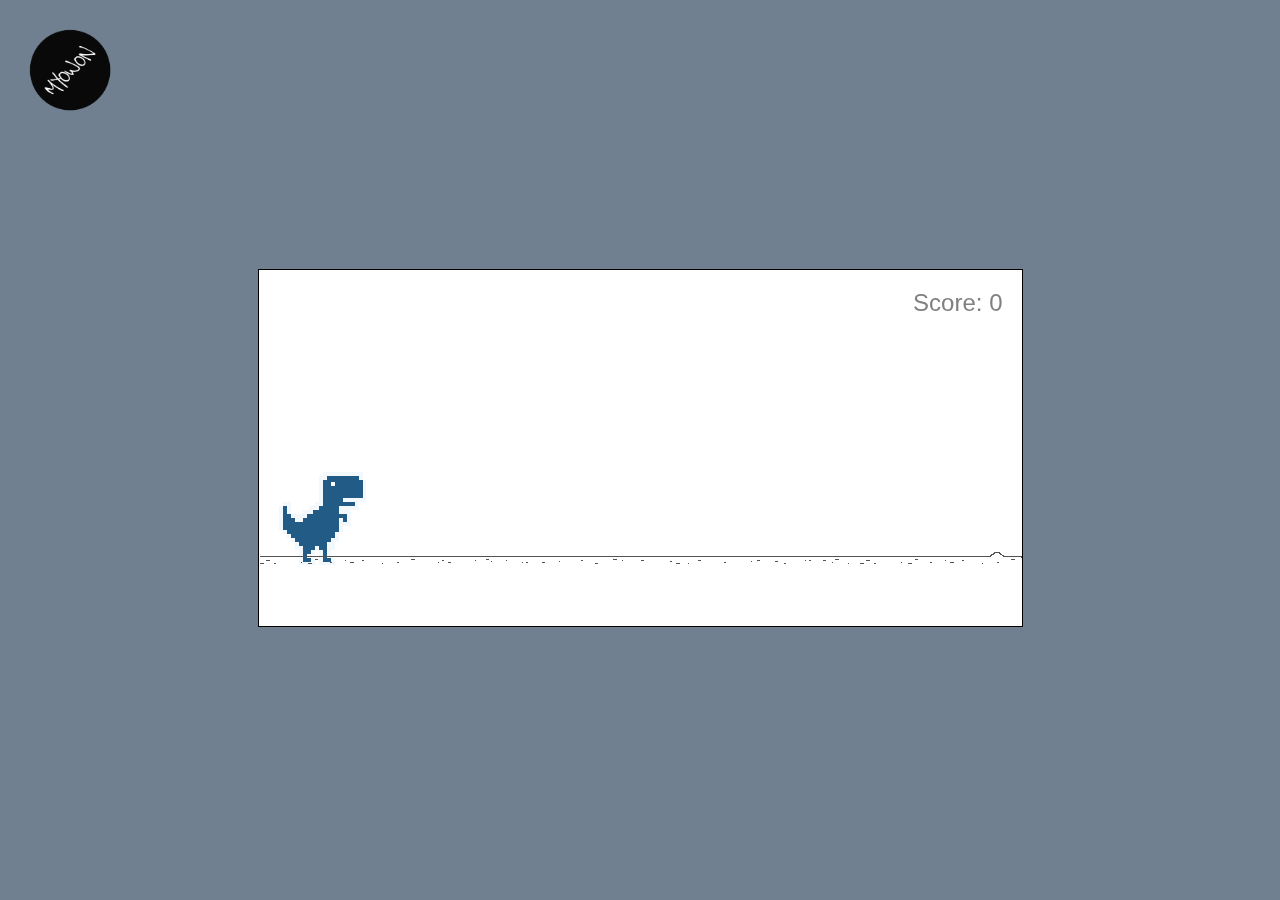
==== dino.html @ db7d0dcb "first" ====
<!DOCTYPE html>
<html lang="ko">
<head>
    <meta charset="UTF-8">
    <title>DINO GAME</title>
    <link rel="shortcut icon" href="favicon.ico" type="img/x-icon">
    <link rel="stylesheet" type="text/css" href="style.css">
</head>
<body>
    <div class="logo">
        <a href="index.html">
            <img id="logo" src="img/logo.png" alt="logo">
        </a>
    </div>
    <div id="canvas-container">
        <canvas id="canvas"></canvas>
        <span id="score">Score: 0</span>
        <img id="replay-button" src = "img/replay_button.png" alt="Replay" style="display: none;">
        <img id="game-over" src = "img/game_over.png" alt="over" style="display: none;">
    </div>
    <script src="dino.js"></script>
</body>
</html>
---- style.css ----
body {
    display: flex;
    justify-content: center;
    align-items: center;
    height: 100vh;
    margin: 0;
    background-color:slategray;
}

#logo {
    position: absolute;
    top: 20px;
    left: 20px;
    width: 100px;
    height: 100px;
}

canvas {
    border: 1px solid black;
    background-color: white;
}

#canvas-container {
    position: relative;
}

#replay-button {
    position: absolute;
    top: 120px;
    left: 45%;
    display: none;
}

#game-over {
    position: absolute;
    bottom: 400px;
    left: 25%;
    display: none;
}

#score {
    position: absolute;
    top: 20px;
    right: 20px;
    font-size: 24px;
    font-family: Arial, sans-serif;
    color: gray;
}

#game-title {
    text-align: center;
    margin: 50px;
    position: relative;
    z-index: 1;
}

.game-menu {
    display: flex;
    justify-content: center;
    align-items: center;
    flex-wrap: wrap;
    margin-top: 30px;
    z-index: 0;
}

.game-menu-item {
    display: flex;
    flex-direction: column;
    align-items: center;
    margin: 20px;
    transition: transform 0.3s ease;
}

.game-menu-item:hover {
    transform: translateY(-5px);
}

.game-menu-item img {
    width: 200px;
    height: 200px;
    border-radius: 10px;
    border: 5px solid #fff;
    box-shadow: 0 2px 6px rgba(0, 0, 0, 0.1);
    cursor: pointer;
}

.game-menu-item a {
    text-decoration: none;
    color: #ffffff;
    margin: 20px auto;
    padding: 10px 20px;
    font-size: 40px;
    background-color: #353a38;
    border-radius: 5px;
    font-size: 18px;
    margin-top: 10px;
}

.game-menu-item:nth-child(1) a:hover {
    color: #c3ffc1;
}

.game-menu-item:nth-child(2) a:hover {
    color: #ffc1d6;
}

.game-menu-item:nth-child(3) a:hover {
    color: #a6fcff;
}


#restart-button {
    position: absolute;
    left: 42%;
    bottom: 30%;
    margin: 20px auto;
    padding: 10px 20px;
    font-size: 40px;
    background-color: #3ab18d;
    color: #ffffff;
    border: none;
    border-radius: 5px;
    cursor: pointer;
}

#game-container {
    display: flex;
    flex-direction: column;
    align-items: center;
    margin-bottom: 20px;
    padding: 6%;
}

.row {
    display: flex;
    justify-content: center;
}

.hole {
    width: 80px;
    height: 80px;
    background-color: #363a44;
    border-radius: 50%;
    margin: 10px;
    cursor: pointer;
    transition: background-color 0.3s ease;
}

.hole.active {
    background-color: #c29cae;
}

#score-container {
    position: fixed;
    top: 20%;
    right: 40%;
    text-align: center;
}

#score1 {
    font-size: 24px;
    font-family: Arial, sans-serif;
    color: rgb(255, 255, 255);
}


#start-button {
    padding: 10px 20px;
    font-size: 20px;
    background-color: #232630;
    color: #ffffff;
    border: none;
    border-radius: 5px;
    cursor: pointer;
}

#re-button {
    position: absolute;
    left: 45%;
    bottom: 45%;
    margin: 20px auto;
    padding: 10px 20px;
    font-size: 40px;
    background-color: #ff3191;
    color: #ffffff;
    border: none;
    border-radius: 5px;
    cursor: pointer;
}
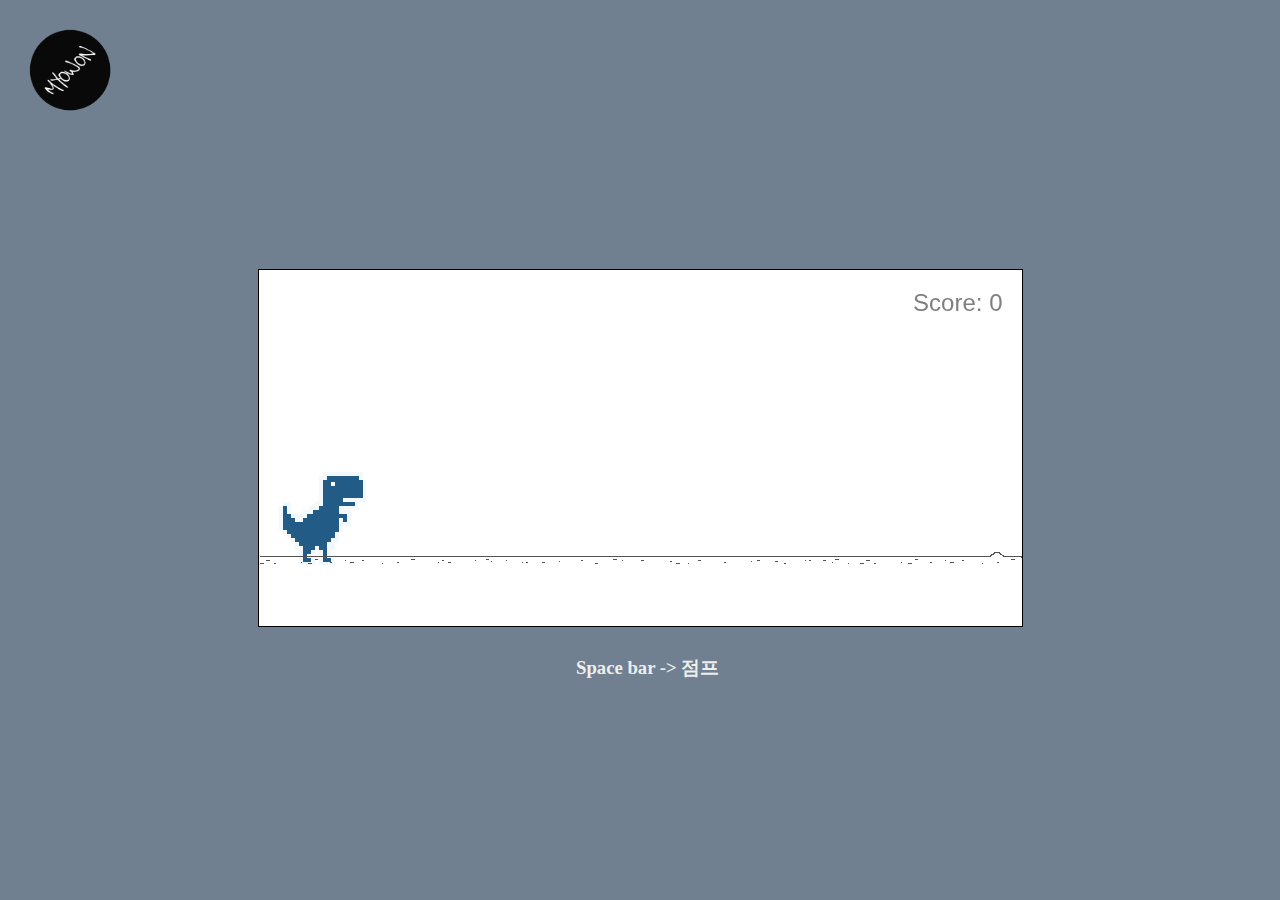
==== commit de93d58e: "sec" ====
--- a/dino.html
+++ b/dino.html
@@ -18,6 +18,7 @@
         <img id="replay-button" src = "img/replay_button.png" alt="Replay" style="display: none;">
         <img id="game-over" src = "img/game_over.png" alt="over" style="display: none;">
     </div>
+    <div id="explain"><h3>Space bar -> 점프</h3></div>
     <script src="dino.js"></script>
 </body>
 </html>--- a/style.css
+++ b/style.css
@@ -45,6 +45,13 @@
     font-size: 24px;
     font-family: Arial, sans-serif;
     color: gray;
+}
+
+#explain {
+    position: absolute;
+    bottom: 200px;
+    left: 45%;
+    color: rgb(238, 238, 238);
 }
 
 #game-title {
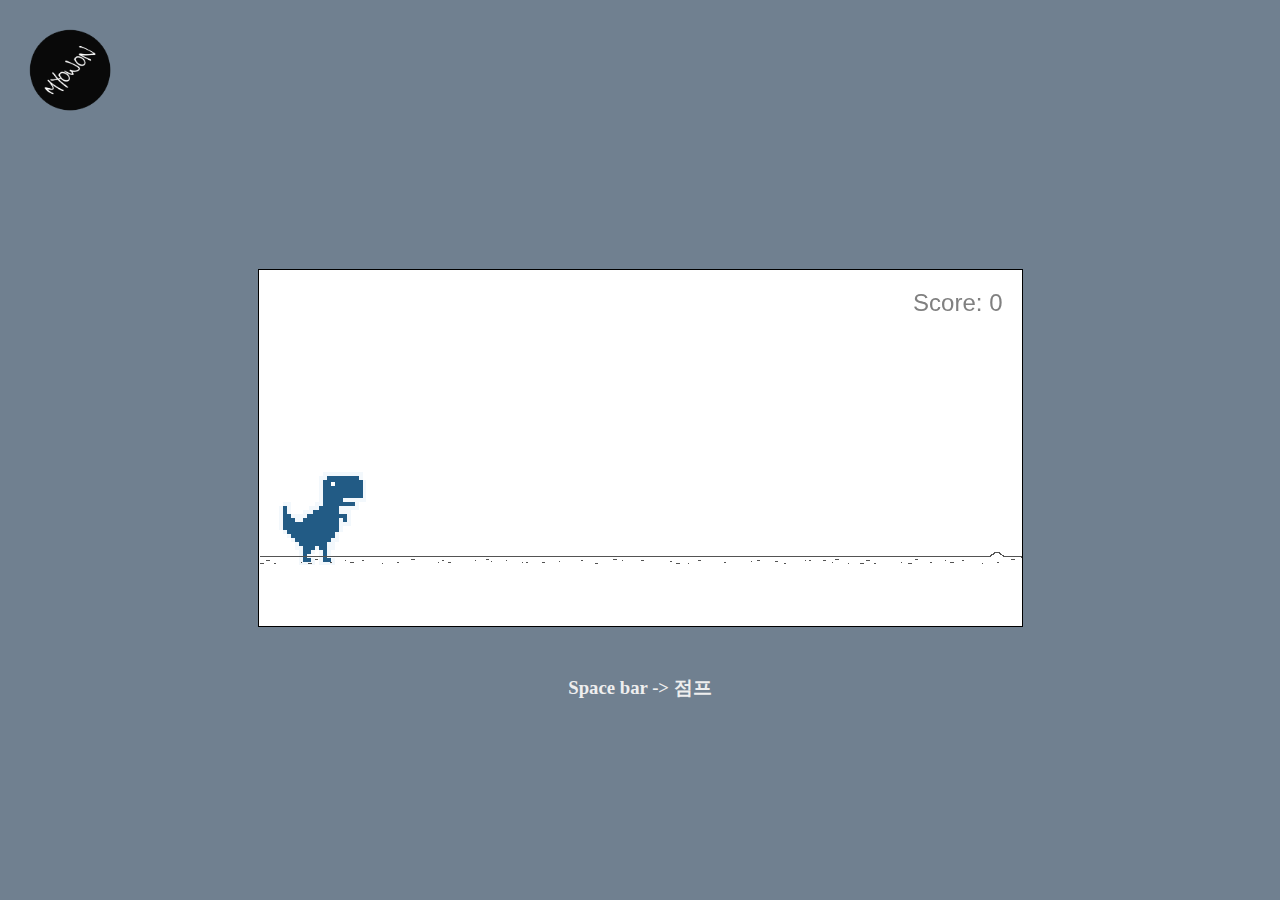
==== commit 14089e9d: "-change" ====
--- a/dino.html
+++ b/dino.html
@@ -18,7 +18,9 @@
         <img id="replay-button" src = "img/replay_button.png" alt="Replay" style="display: none;">
         <img id="game-over" src = "img/game_over.png" alt="over" style="display: none;">
     </div>
-    <div id="explain"><h3>Space bar -> 점프</h3></div>
+    <div id="explain">
+        <h3>Space bar -> 점프</h3>
+    </div>
     <script src="dino.js"></script>
 </body>
-</html>+</html> --- a/style.css
+++ b/style.css
@@ -49,10 +49,20 @@
 
 #explain {
     position: absolute;
-    bottom: 200px;
-    left: 45%;
+    bottom: 180px;
+    left: 50%;
+    transform: translateX(-50%);
     color: rgb(238, 238, 238);
 }
+
+#explain2 {
+    position: absolute;
+    bottom: 180px;
+    left: 53%;
+    transform: translateX(-50%);
+    color: rgb(238, 238, 238);
+}
+
 
 #game-title {
     text-align: center;
@@ -160,7 +170,8 @@
 #score-container {
     position: fixed;
     top: 20%;
-    right: 40%;
+    left: 53%;
+    transform: translateX(-50%);
     text-align: center;
 }
 
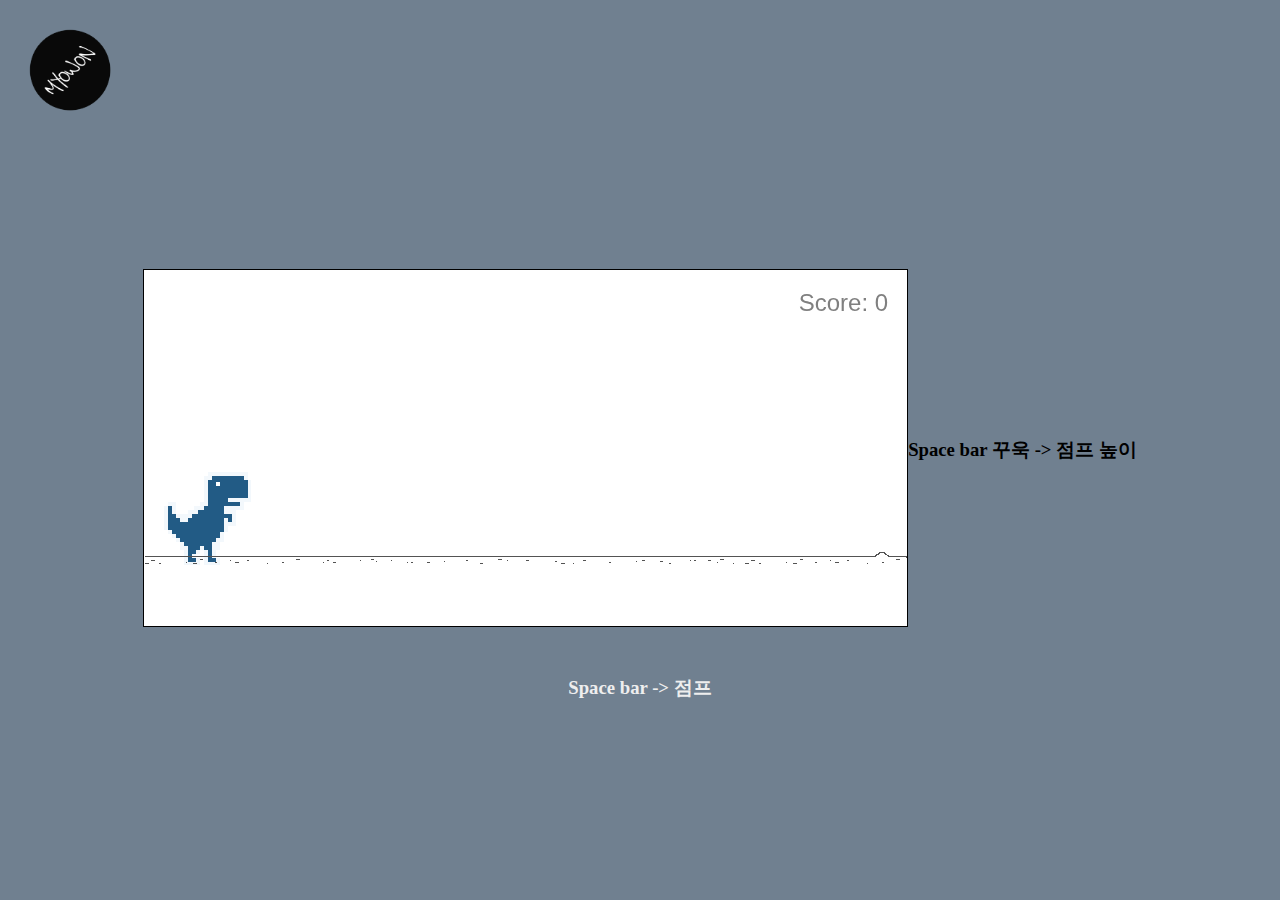
==== commit 7cfbd3d5: "change" ====
--- a/dino.html
+++ b/dino.html
@@ -21,6 +21,9 @@
     <div id="explain">
         <h3>Space bar -> 점프</h3>
     </div>
+    <div id="explain1">
+        <h3>Space bar 꾸욱 -> 점프 높이</h3>
+    </div>
     <script src="dino.js"></script>
 </body>
 </html> 